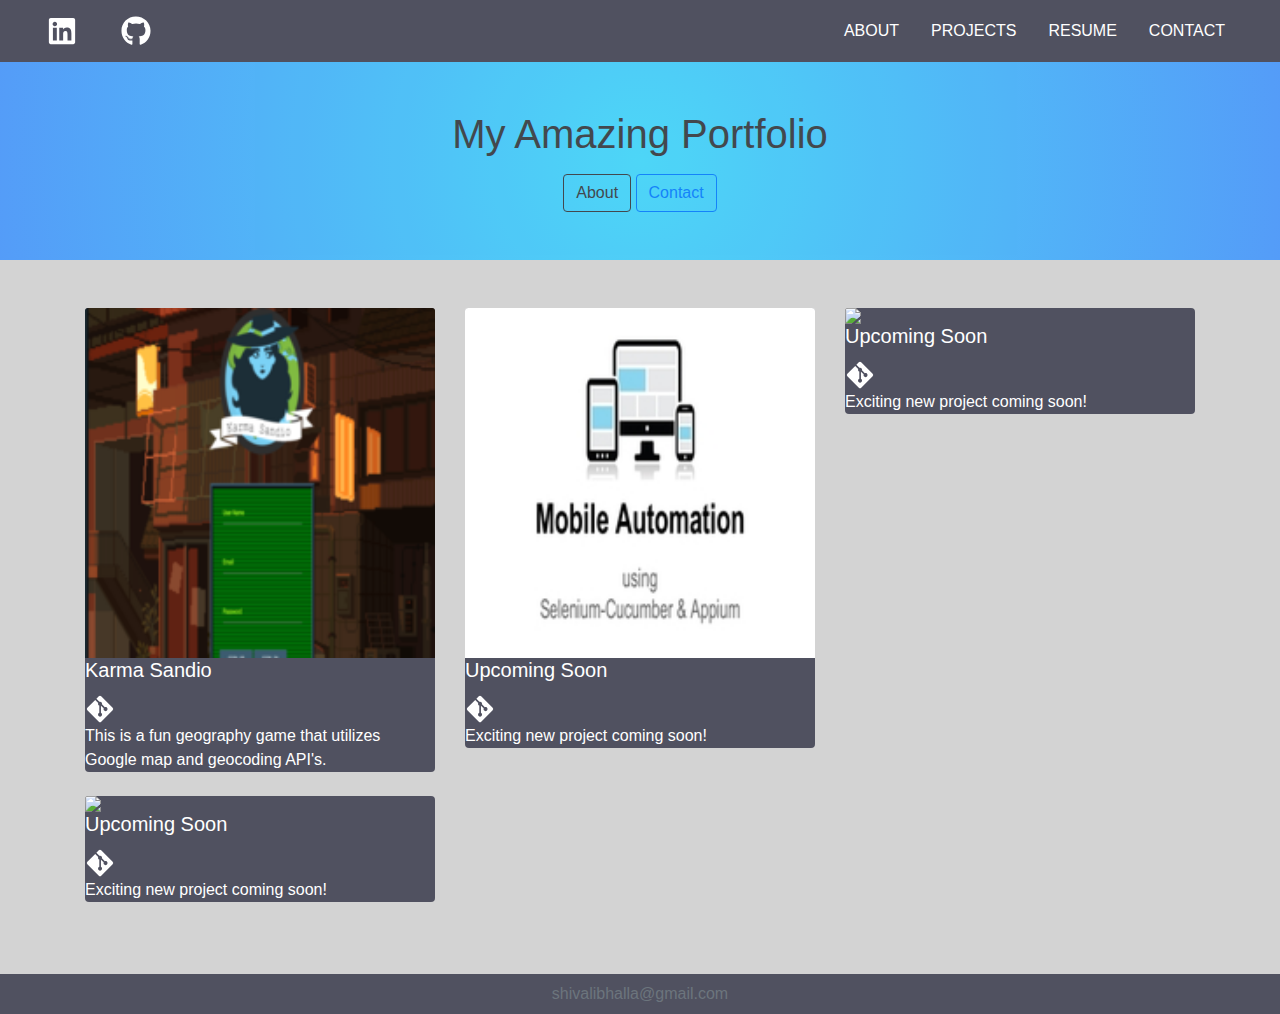
==== project.html @ 4420ffdb "new portfolio" ====
<!DOCTYPE html>
<html lang="en">

<head>
    <title> My portfolio</title>
    <meta http-equiv="x-ua-compatible" content="ie=edge">
    <meta name="viewport" content="width=device-width, initial-scale=1.0" />

    <link href="https://fonts.googleapis.com/css?family=Montserrat+Alternates&display=swap" rel="stylesheet">
    <link href="https://stackpath.bootstrapcdn.com/font-awesome/4.7.0/css/font-awesome.min.css" rel="stylesheet"
        integrity="sha384-wvfXpqpZZVQGK6TAh5PVlGOfQNHSoD2xbE+QkPxCAFlNEevoEH3Sl0sibVcOQVnN" crossorigin="anonymous">
    <link rel="stylesheet" href="https://stackpath.bootstrapcdn.com/bootstrap/4.3.1/css/bootstrap.min.css" integrity="sha384-ggOyR0iXCbMQv3Xipma34MD+dH/1fQ784/j6cY/iJTQUOhcWr7x9JvoRxT2MZw1T"
        crossorigin="anonymous">
    <script src="https://code.jquery.com/jquery-3.3.1.slim.min.js" integrity="sha384-q8i/X+965DzO0rT7abK41JStQIAqVgRVzpbzo5smXKp4YfRvH+8abtTE1Pi6jizo"
        crossorigin="anonymous"></script>
    <script src="https://cdnjs.cloudflare.com/ajax/libs/popper.js/1.14.7/umd/popper.min.js" integrity="sha384-UO2eT0CpHqdSJQ6hJty5KVphtPhzWj9WO1clHTMGa3JDZwrnQq4sF86dIHNDz0W1"
        crossorigin="anonymous"></script>
    <script src="https://stackpath.bootstrapcdn.com/bootstrap/4.3.1/js/bootstrap.min.js" integrity="sha384-JjSmVgyd0p3pXB1rRibZUAYoIIy6OrQ6VrjIEaFf/nJGzIxFDsf4x0xIM+B07jRM"
        crossorigin="anonymous"></script>
    <link rel="stylesheet" href="./assets/css/styles.css">

</head>

<body>


    <!--Important great container -->
    <header class="header">
        <div class="top-bar theme-bg-primary-darken">
            <div class="container-fluid">
                <nav class="navbar navbar-expand-lg navbar-dark position-relative">
                    <!--ul  class = "nav social-list list-inline mb-0"-->
                    <ul class="social-list list-inline mb-0">
                        <!--li class = "nav-item"-->
                        <li class="list-inline-item">
                            <a class="nav-link text-white" href="#">
                                <svg class="iconimage" http://www.w3.org/2000/svg" viewbox="0 0 448 512">
                                    <path d="M416 32H31.9C14.3 32 0 46.5 0 64.3v383.4C0 465.5 14.3 480 31.9 480H416c17.6 0 32-14.5 32-32.3V64.3c0-17.8-14.4-32.3-32-32.3zM135.4 416H69V202.2h66.5V416zm-33.2-243c-21.3 0-38.5-17.3-38.5-38.5S80.9 96 102.2 96c21.2 0 38.5 17.3 38.5 38.5 0 21.3-17.2 38.5-38.5 38.5zm282.1 243h-66.4V312c0-24.8-.5-56.7-34.5-56.7-34.6 0-39.9 27-39.9 54.9V416h-66.4V202.2h63.7v29.2h.9c8.9-16.8 30.6-34.5 62.9-34.5 67.2 0 79.7 44.3 79.7 101.9V416z" />
                                </svg>
                            </a>
                        </li>
                        <!--li class = "nav-item"-->
                        <li class="list-inline-item">
                            <a class="nav-link text-white" href="#">
                                <svg class="iconimage" xmlns="http://www.w3.org/2000/svg" viewBox="0 0 496 512">
                                    <path d="M165.9 397.4c0 2-2.3 3.6-5.2 3.6-3.3.3-5.6-1.3-5.6-3.6 0-2 2.3-3.6 5.2-3.6 3-.3 5.6 1.3 5.6 3.6zm-31.1-4.5c-.7 2 1.3 4.3 4.3 4.9 2.6 1 5.6 0 6.2-2s-1.3-4.3-4.3-5.2c-2.6-.7-5.5.3-6.2 2.3zm44.2-1.7c-2.9.7-4.9 2.6-4.6 4.9.3 2 2.9 3.3 5.9 2.6 2.9-.7 4.9-2.6 4.6-4.6-.3-1.9-3-3.2-5.9-2.9zM244.8 8C106.1 8 0 113.3 0 252c0 110.9 69.8 205.8 169.5 239.2 12.8 2.3 17.3-5.6 17.3-12.1 0-6.2-.3-40.4-.3-61.4 0 0-70 15-84.7-29.8 0 0-11.4-29.1-27.8-36.6 0 0-22.9-15.7 1.6-15.4 0 0 24.9 2 38.6 25.8 21.9 38.6 58.6 27.5 72.9 20.9 2.3-16 8.8-27.1 16-33.7-55.9-6.2-112.3-14.3-112.3-110.5 0-27.5 7.6-41.3 23.6-58.9-2.6-6.5-11.1-33.3 2.6-67.9 20.9-6.5 69 27 69 27 20-5.6 41.5-8.5 62.8-8.5s42.8 2.9 62.8 8.5c0 0 48.1-33.6 69-27 13.7 34.7 5.2 61.4 2.6 67.9 16 17.7 25.8 31.5 25.8 58.9 0 96.5-58.9 104.2-114.8 110.5 9.2 7.9 17 22.9 17 46.4 0 33.7-.3 75.4-.3 83.6 0 6.5 4.6 14.4 17.3 12.1C428.2 457.8 496 362.9 496 252 496 113.3 383.5 8 244.8 8zM97.2 352.9c-1.3 1-1 3.3.7 5.2 1.6 1.6 3.9 2.3 5.2 1 1.3-1 1-3.3-.7-5.2-1.6-1.6-3.9-2.3-5.2-1zm-10.8-8.1c-.7 1.3.3 2.9 2.3 3.9 1.6 1 3.6.7 4.3-.7.7-1.3-.3-2.9-2.3-3.9-2-.6-3.6-.3-4.3.7zm32.4 35.6c-1.6 1.3-1 4.3 1.3 6.2 2.3 2.3 5.2 2.6 6.5 1 1.3-1.3.7-4.3-1.3-6.2-2.2-2.3-5.2-2.6-6.5-1zm-11.4-14.7c-1.6 1-1.6 3.6 0 5.9 1.6 2.3 4.3 3.3 5.6 2.3 1.6-1.3 1.6-3.9 0-6.2-1.4-2.3-4-3.3-5.6-2z" />
                                </svg>
                            </a>
                        </li>
                    </ul>

                    <!--// social list ends here-->
                    <button class="navbar-toggler" type="button" data-toggle="collapse" data-target="#navigation"
                        aria-controls="navigation" aria-expanded="false" aria-label="Toggle navigation">
                        <span class="navbar-toggler-icon"></span>
                    </button>
                    <div id="navigation" class="collapse navbar-collapse text-uppercase" role="navigation">
                        <ul class="my-nav-item navbar-nav ml-lg-auto ">
                            <li class="nav-item active mr-lg-3">
                                <a class="nav-link text-white text-uppercase" href="index.html">about</a>
                            </li>
                            <li class="nav-item mr-lg-3">
                                <a class="nav-link text-white text-uppercase" href="#">projects</a>
                            </li>
                            <li class="nav-item mr-lg-3">
                                <a class="nav-link text-white text-uppercase" href="#">resume</a>
                            </li>
                            <li class="nav-item active mr-lg-3">
                                <a class="nav-link text-white text-uppercase" href="#">contact</a>
                            </li>

                        </ul>
                    </div>
                </nav>
            </div>
        </div>
    </header>
    <section class="py-5 theme-bg-primary">
        <div class="container">
            <div class="row justify-content-center text-center">
                <div class="col col-md-8">
                    <h1 class="text-dark">My Amazing Portfolio</h1>
                    <p class="text-h3 lead text-muted"></p>
                    <button class="btn btn-outline-dark" data-animation="true" is="dmx-button" value="" type="button"
                        data-original-title="" title="">About</button>
                    <button class="btn btn-outline-primary" is="dmx-button" value="" type="button">Contact</button>
                </div>
            </div>
        </div>
    </section>
    <section class="py-5">
        <div class="container text-white">
            <div class="row">
                <div class="col-12 col-md-6 col-lg-4 mb-4">
                    <div class="card  theme-bg-primary-darken border-0"> 
                        <a href = "https://okyfunoky.github.io/whereinseattleiscarmen/" target="_blank"><img src="./assets/images/karma.png" class="card-img-top"></a>
                        <div class="h-100 d-flex flex-column justify-content-end">
                            <h5 class="card-title">Karma Sandio</h5>
                        <a href="https://github.com/okyfunoky/whereinseattleiscarmen" target="_blank"><svg class="iconimage"
                                    xmlns="http://www.w3.org/2000/svg" viewBox="0 0 448 512">
                                    <path d="M439.55 236.05L244 40.45a28.87 28.87 0 0 0-40.81 0l-40.66 40.63 51.52 51.52c27.06-9.14 52.68 16.77 43.39 43.68l49.66 49.66c34.23-11.8 61.18 31 35.47 56.69-26.49 26.49-70.21-2.87-56-37.34L240.22 199v121.85c25.3 12.54 22.26 41.85 9.08 55a34.34 34.34 0 0 1-48.55 0c-17.57-17.6-11.07-46.91 11.25-56v-123c-20.8-8.51-24.6-30.74-18.64-45L142.57 101 8.45 235.14a28.86 28.86 0 0 0 0 40.81l195.61 195.6a28.86 28.86 0 0 0 40.8 0l194.69-194.69a28.86 28.86 0 0 0 0-40.81z" /></svg></a>
                            <p class="card-text">This is a fun geography game that utilizes Google map and geocoding
                                API's.</p>
                        </div>
                    </div>
                </div>
                <div class="col-12 col-md-6 col-lg-4 mb-4">
                    <div class="card  theme-bg-primary-darken  border-0"> <img src="./assets/images/appium.jpg" class="card-img-top">
                        <div class="h-100 d-flex flex-column justify-content-end">
                            <h5 class="card-title">Upcoming Soon</h5>
                            <a href="https://github.com/okyfunoky/whereinseattleiscarmen" target="_blank"><svg class="iconimage"
                                    xmlns="http://www.w3.org/2000/svg" viewBox="0 0 448 512">
                                    <path d="M439.55 236.05L244 40.45a28.87 28.87 0 0 0-40.81 0l-40.66 40.63 51.52 51.52c27.06-9.14 52.68 16.77 43.39 43.68l49.66 49.66c34.23-11.8 61.18 31 35.47 56.69-26.49 26.49-70.21-2.87-56-37.34L240.22 199v121.85c25.3 12.54 22.26 41.85 9.08 55a34.34 34.34 0 0 1-48.55 0c-17.57-17.6-11.07-46.91 11.25-56v-123c-20.8-8.51-24.6-30.74-18.64-45L142.57 101 8.45 235.14a28.86 28.86 0 0 0 0 40.81l195.61 195.6a28.86 28.86 0 0 0 40.8 0l194.69-194.69a28.86 28.86 0 0 0 0-40.81z" /></svg></a>
                            <p class="card-text">Exciting new project coming soon!</p>
                        </div>
                    </div>
                </div>
                <div class="col-12 col-md-6 col-lg-4 mb-4">
                    <div class="card  theme-bg-primary-darken  border-0"> <img src="https://dummyimage.com/200x200/fff/aaa" class="card-img-top">
                        <div class="h-100 d-flex flex-column justify-content-end">
                            <h5 class="card-title">Upcoming Soon</h5>
                            <a href="https://github.com/okyfunoky/whereinseattleiscarmen" target="_blank"><svg class="iconimage"
                                    xmlns="http://www.w3.org/2000/svg" viewBox="0 0 448 512">
                                    <path d="M439.55 236.05L244 40.45a28.87 28.87 0 0 0-40.81 0l-40.66 40.63 51.52 51.52c27.06-9.14 52.68 16.77 43.39 43.68l49.66 49.66c34.23-11.8 61.18 31 35.47 56.69-26.49 26.49-70.21-2.87-56-37.34L240.22 199v121.85c25.3 12.54 22.26 41.85 9.08 55a34.34 34.34 0 0 1-48.55 0c-17.57-17.6-11.07-46.91 11.25-56v-123c-20.8-8.51-24.6-30.74-18.64-45L142.57 101 8.45 235.14a28.86 28.86 0 0 0 0 40.81l195.61 195.6a28.86 28.86 0 0 0 40.8 0l194.69-194.69a28.86 28.86 0 0 0 0-40.81z" /></svg></a>
                            <p class="card-text">Exciting new project coming soon!</p>
                        </div>
                    </div>
                </div>
                <div class="col-12 col-md-6 col-lg-4 mb-4">
                    <div class="card theme-bg-primary-darken border-0"> <img src="https://dummyimage.com/200x200/fff/aaa" class="card-img-top">
                        <div class="h-100 d-flex flex-column justify-content-end">
                            <h5 class="card-title">Upcoming Soon</h5>
                            <a href="https://github.com/okyfunoky/whereinseattleiscarmen" target="_blank"><svg class="iconimage"
                                    xmlns="http://www.w3.org/2000/svg" viewBox="0 0 448 512">
                                    <path d="M439.55 236.05L244 40.45a28.87 28.87 0 0 0-40.81 0l-40.66 40.63 51.52 51.52c27.06-9.14 52.68 16.77 43.39 43.68l49.66 49.66c34.23-11.8 61.18 31 35.47 56.69-26.49 26.49-70.21-2.87-56-37.34L240.22 199v121.85c25.3 12.54 22.26 41.85 9.08 55a34.34 34.34 0 0 1-48.55 0c-17.57-17.6-11.07-46.91 11.25-56v-123c-20.8-8.51-24.6-30.74-18.64-45L142.57 101 8.45 235.14a28.86 28.86 0 0 0 0 40.81l195.61 195.6a28.86 28.86 0 0 0 40.8 0l194.69-194.69a28.86 28.86 0 0 0 0-40.81z" /></svg></a>
                            <p class="card-text">Exciting new project coming soon!</p>
                        </div>
                    </div>
                </div>
            </div>
        </div>
    </section>


    <footer class="footer theme-bg-primary-darken text-center py-2">
        <div class="container">
            <span class="text-muted">shivalibhalla@gmail.com</span>
        </div>
    </footer>


    <script>
        $(document).ready(function () {
            console.log("ready!");

        });
    </script>
</body>

</html>
---- assets/css/styles.css ----
body {
 /* background: #fef2e4;*/
  background: 	#d3d3d3	;
 /* background: #fef2e4;*/
  color: #434e5e; }

.iconimage {
  height: 30px;
  width: 30px;
  fill: white; }

.iconimage2 {
  height: 10px;
  width: 10px;
  fill: blue; }

.profile-image {
  max-width: 240px; }

.theme-bg-primary-darken {
  background-color: #505160; }

.theme-bg-primary {
  /*background-color: #aebd38; */
  /*background-color: #78d4f7;*/
  background: rgb(63,215,251);
background: radial-gradient(circle, rgba(63,215,251,1) 0%, rgba(70,150,252,1) 100%);
  opacity:0.90;
}
a.theme-btn-on-bg, .theme-btn-on-bg {
  background: rgba(0, 0, 0, 0.2);
  color: #fff;
  border: none; }

theme-btn-cta {
  width: inherit;
  display: inline-block; }

.theme-btn-cta {
  padding: 0.6rem 1.5rem; }

.section-intro {
  max-width: 780px; }

.my-nav-item a:hover {
  border-bottom: 2px solid RGB(2, 170, 216);
  transition: ease ease-in-out 0.50s; }

.skills-blocks {
  grid-auto-rows: 1fr; }

 #my-footer{
   position: absolute;
  
    left: 0px;
    width: 100%;
 }
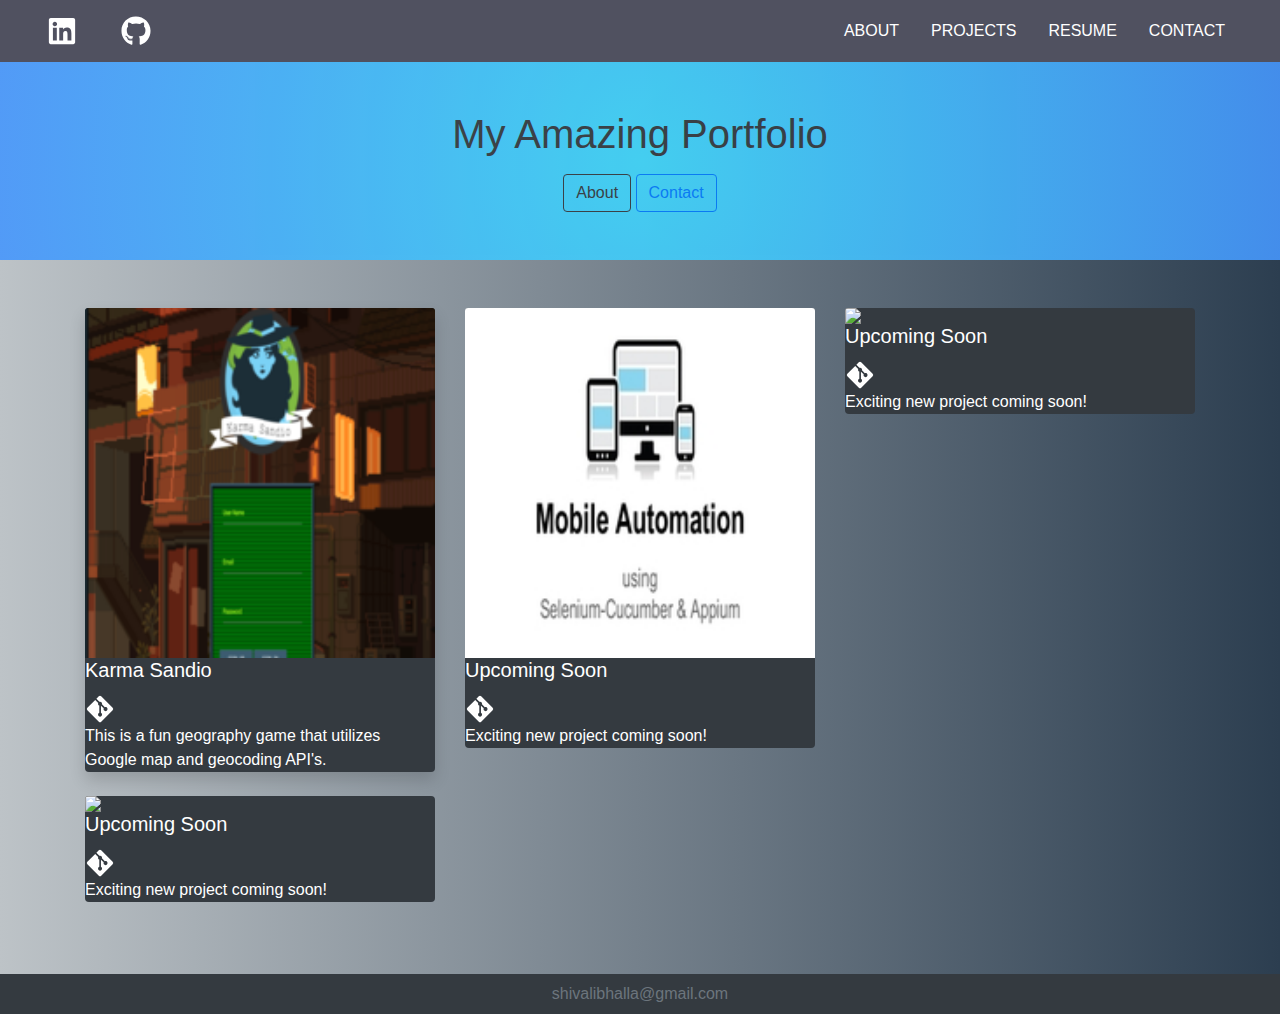
==== commit a8d51deb: "update" ====
--- a/project.html
+++ b/project.html
@@ -92,7 +92,7 @@
         <div class="container text-white">
             <div class="row">
                 <div class="col-12 col-md-6 col-lg-4 mb-4">
-                    <div class="card  theme-bg-primary-darken border-0"> 
+                    <div class="card shadow rounded bg-dark border-0"> 
                         <a href = "https://okyfunoky.github.io/whereinseattleiscarmen/" target="_blank"><img src="./assets/images/karma.png" class="card-img-top"></a>
                         <div class="h-100 d-flex flex-column justify-content-end">
                             <h5 class="card-title">Karma Sandio</h5>
@@ -105,7 +105,7 @@
                     </div>
                 </div>
                 <div class="col-12 col-md-6 col-lg-4 mb-4">
-                    <div class="card  theme-bg-primary-darken  border-0"> <img src="./assets/images/appium.jpg" class="card-img-top">
+                    <div class="card bg-dark border-0"> <img src="./assets/images/appium.jpg" class="card-img-top">
                         <div class="h-100 d-flex flex-column justify-content-end">
                             <h5 class="card-title">Upcoming Soon</h5>
                             <a href="https://github.com/okyfunoky/whereinseattleiscarmen" target="_blank"><svg class="iconimage"
@@ -116,7 +116,7 @@
                     </div>
                 </div>
                 <div class="col-12 col-md-6 col-lg-4 mb-4">
-                    <div class="card  theme-bg-primary-darken  border-0"> <img src="https://dummyimage.com/200x200/fff/aaa" class="card-img-top">
+                    <div class="card bg-dark border-0"> <img src="https://dummyimage.com/200x200/fff/aaa" class="card-img-top">
                         <div class="h-100 d-flex flex-column justify-content-end">
                             <h5 class="card-title">Upcoming Soon</h5>
                             <a href="https://github.com/okyfunoky/whereinseattleiscarmen" target="_blank"><svg class="iconimage"
@@ -127,7 +127,7 @@
                     </div>
                 </div>
                 <div class="col-12 col-md-6 col-lg-4 mb-4">
-                    <div class="card theme-bg-primary-darken border-0"> <img src="https://dummyimage.com/200x200/fff/aaa" class="card-img-top">
+                    <div class="card bg-dark border-0"> <img src="https://dummyimage.com/200x200/fff/aaa" class="card-img-top">
                         <div class="h-100 d-flex flex-column justify-content-end">
                             <h5 class="card-title">Upcoming Soon</h5>
                             <a href="https://github.com/okyfunoky/whereinseattleiscarmen" target="_blank"><svg class="iconimage"
@@ -142,7 +142,7 @@
     </section>
 
 
-    <footer class="footer theme-bg-primary-darken text-center py-2">
+    <footer class="footer bg-dark text-center py-2">
         <div class="container">
             <span class="text-muted">shivalibhalla@gmail.com</span>
         </div>
--- a/assets/css/styles.css
+++ b/assets/css/styles.css
@@ -1,8 +1,12 @@
 body {
  /* background: #fef2e4;*/
-  background: 	#d3d3d3	;
+  /*background: 	#d3d3d3	;*/
+  background-image: linear-gradient(to right, rgb(189, 195, 199), rgb(44, 62, 80));
  /* background: #fef2e4;*/
-  color: #434e5e; }
+  color: #434e5e; 
+
+
+}
 
 .iconimage {
   height: 30px;
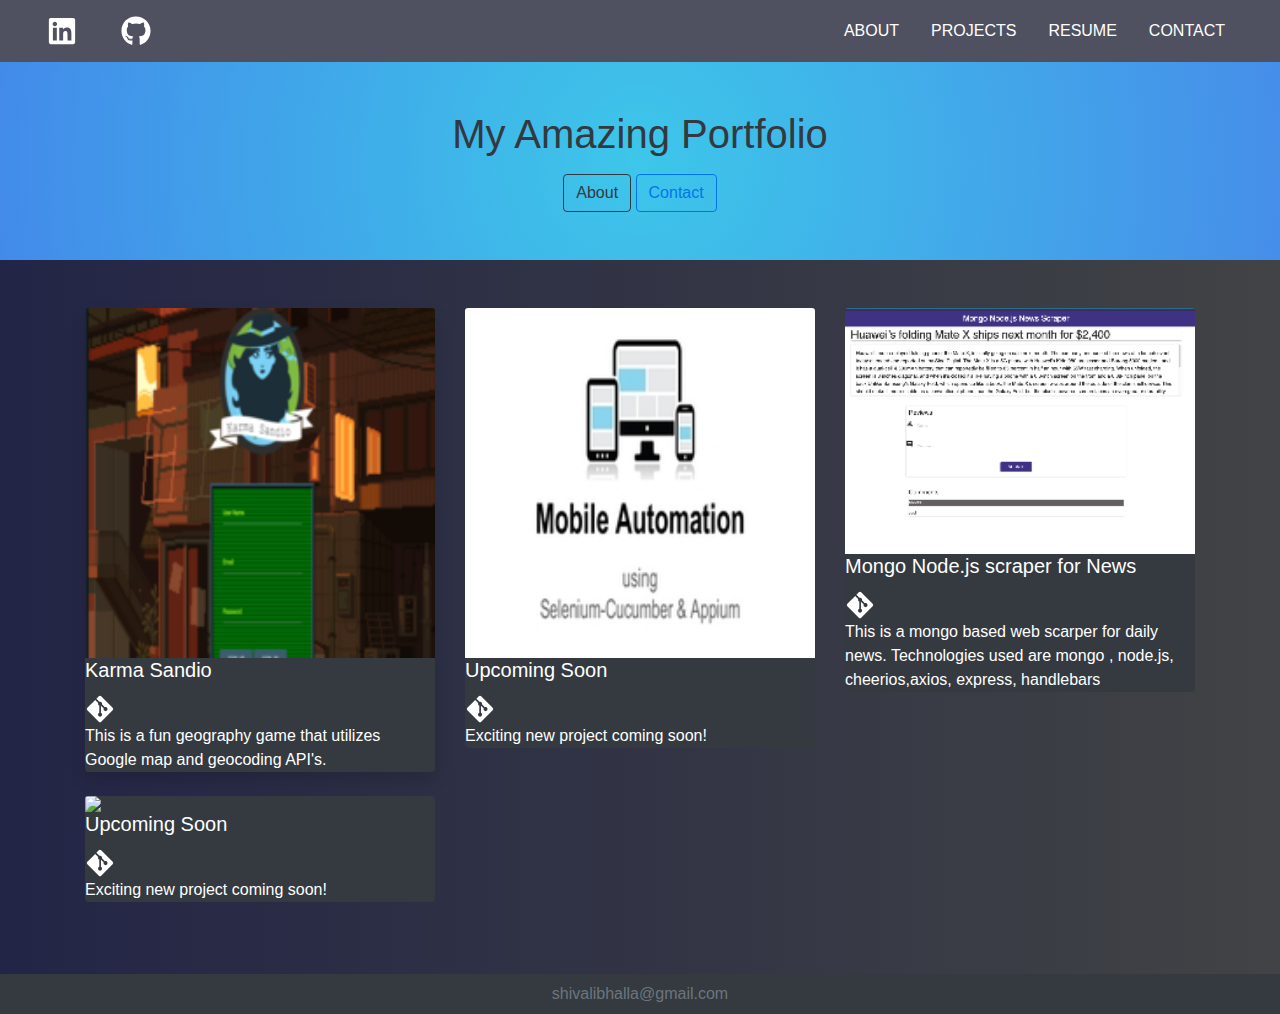
==== commit 26793590: "added news scraper" ====
--- a/project.html
+++ b/project.html
@@ -116,13 +116,13 @@
                     </div>
                 </div>
                 <div class="col-12 col-md-6 col-lg-4 mb-4">
-                    <div class="card bg-dark border-0"> <img src="https://dummyimage.com/200x200/fff/aaa" class="card-img-top">
+                    <div class="card bg-dark border-0"> <img src="./assets/images/news-scraper.png" class="card-img-top">
                         <div class="h-100 d-flex flex-column justify-content-end">
-                            <h5 class="card-title">Upcoming Soon</h5>
+                            <h5 class="card-title">Mongo Node.js scraper for News </h5>
                             <a href="https://github.com/okyfunoky/whereinseattleiscarmen" target="_blank"><svg class="iconimage"
                                     xmlns="http://www.w3.org/2000/svg" viewBox="0 0 448 512">
                                     <path d="M439.55 236.05L244 40.45a28.87 28.87 0 0 0-40.81 0l-40.66 40.63 51.52 51.52c27.06-9.14 52.68 16.77 43.39 43.68l49.66 49.66c34.23-11.8 61.18 31 35.47 56.69-26.49 26.49-70.21-2.87-56-37.34L240.22 199v121.85c25.3 12.54 22.26 41.85 9.08 55a34.34 34.34 0 0 1-48.55 0c-17.57-17.6-11.07-46.91 11.25-56v-123c-20.8-8.51-24.6-30.74-18.64-45L142.57 101 8.45 235.14a28.86 28.86 0 0 0 0 40.81l195.61 195.6a28.86 28.86 0 0 0 40.8 0l194.69-194.69a28.86 28.86 0 0 0 0-40.81z" /></svg></a>
-                            <p class="card-text">Exciting new project coming soon!</p>
+                            <p class="card-text">This is a mongo based web scarper for daily news. Technologies used are mongo , node.js, cheerios,axios, express, handlebars</p>
                         </div>
                     </div>
                 </div>
--- a/assets/css/styles.css
+++ b/assets/css/styles.css
@@ -1,25 +1,27 @@
 body {
- /* background: #fef2e4;*/
-  /*background: 	#d3d3d3	;*/
-  background-image: linear-gradient(to right, rgb(189, 195, 199), rgb(44, 62, 80));
- /* background: #fef2e4;*/
-  color: #434e5e; 
+
+ /* background-image: linear-gradient(to right, rgb(189, 195, 199), rgb(44, 62, 80));*/
+  background-image: linear-gradient(to right,#232546, #414345);
+  /*color: #434e5e; */
 
 
 }
-
 .iconimage {
   height: 30px;
   width: 30px;
-  fill: white; }
+  fill: white; 
+}
 
 .iconimage2 {
   height: 10px;
   width: 10px;
-  fill: blue; }
+  fill: blue; 
+}
 
 .profile-image {
-  max-width: 240px; }
+  max-width: 240px;
+  border-radius: 50%; 
+}
 
 .theme-bg-primary-darken {
   background-color: #505160; }
@@ -28,7 +30,7 @@
   /*background-color: #aebd38; */
   /*background-color: #78d4f7;*/
   background: rgb(63,215,251);
-background: radial-gradient(circle, rgba(63,215,251,1) 0%, rgba(70,150,252,1) 100%);
+  background: radial-gradient(circle, rgba(63,215,251,1) 0%, rgba(70,150,252,1) 100%);
   opacity:0.90;
 }
 a.theme-btn-on-bg, .theme-btn-on-bg {
@@ -55,7 +57,23 @@
 
  #my-footer{
    position: absolute;
-  
+   bottom:0;
     left: 0px;
     width: 100%;
- }+ }
+ .hr {
+  width: 50px;
+  height: 4px;
+  -webkit-border-radius: 2px;
+  border-radius: 2px;
+  margin: 0 auto 10px;
+  background: #e4e4e4;
+}
+.skillSvg{
+  height: 32px;
+  margin-top: 10px;
+}
+#topBar{
+  padding:15px 15px 15px 15px;
+  height:100px;
+}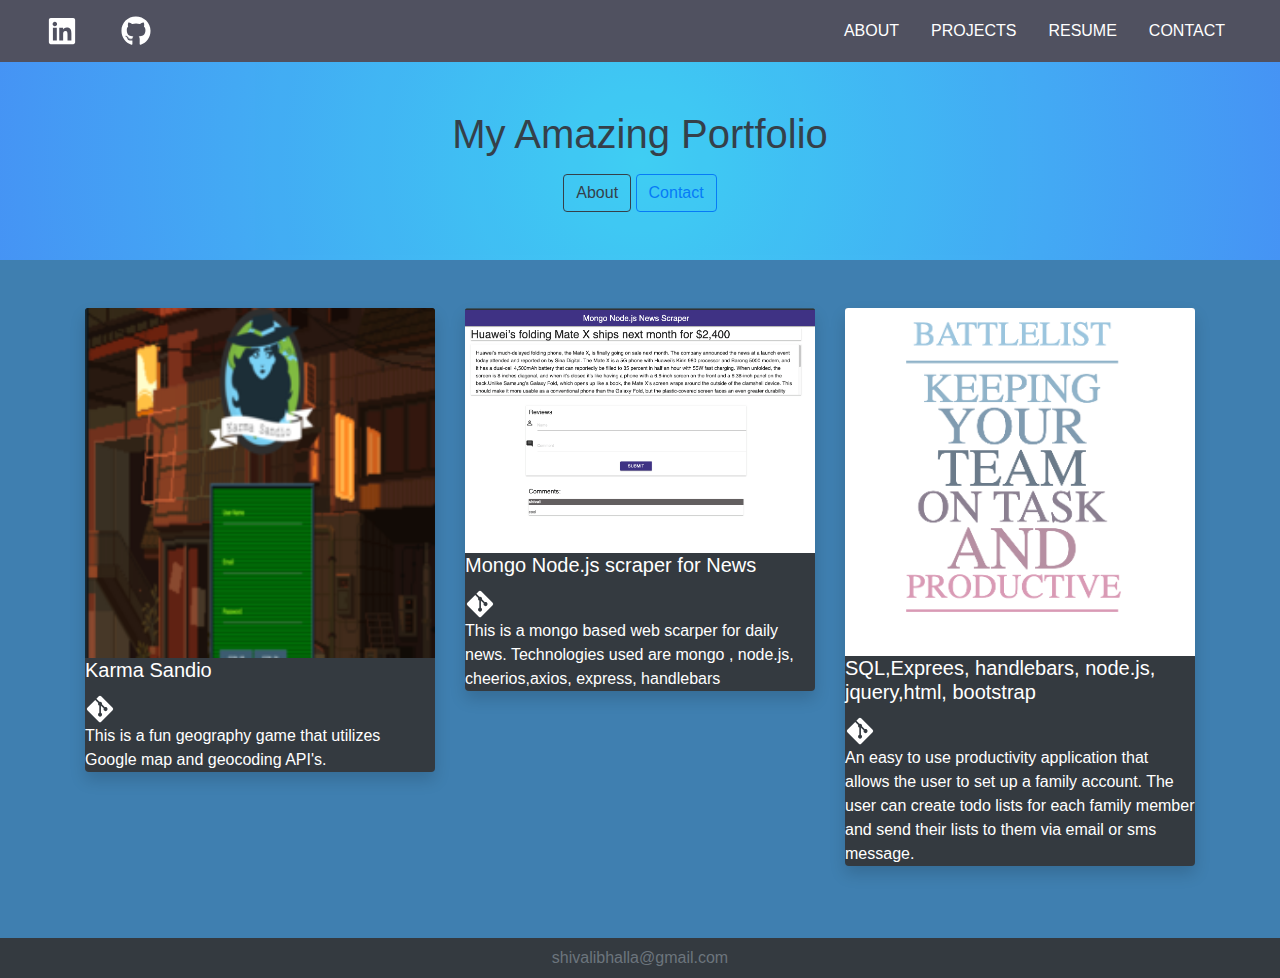
==== commit 0e16756e: "updated project 2" ====
--- a/project.html
+++ b/project.html
@@ -104,22 +104,12 @@
                         </div>
                     </div>
                 </div>
+              
                 <div class="col-12 col-md-6 col-lg-4 mb-4">
-                    <div class="card bg-dark border-0"> <img src="./assets/images/appium.jpg" class="card-img-top">
-                        <div class="h-100 d-flex flex-column justify-content-end">
-                            <h5 class="card-title">Upcoming Soon</h5>
-                            <a href="https://github.com/okyfunoky/whereinseattleiscarmen" target="_blank"><svg class="iconimage"
-                                    xmlns="http://www.w3.org/2000/svg" viewBox="0 0 448 512">
-                                    <path d="M439.55 236.05L244 40.45a28.87 28.87 0 0 0-40.81 0l-40.66 40.63 51.52 51.52c27.06-9.14 52.68 16.77 43.39 43.68l49.66 49.66c34.23-11.8 61.18 31 35.47 56.69-26.49 26.49-70.21-2.87-56-37.34L240.22 199v121.85c25.3 12.54 22.26 41.85 9.08 55a34.34 34.34 0 0 1-48.55 0c-17.57-17.6-11.07-46.91 11.25-56v-123c-20.8-8.51-24.6-30.74-18.64-45L142.57 101 8.45 235.14a28.86 28.86 0 0 0 0 40.81l195.61 195.6a28.86 28.86 0 0 0 40.8 0l194.69-194.69a28.86 28.86 0 0 0 0-40.81z" /></svg></a>
-                            <p class="card-text">Exciting new project coming soon!</p>
-                        </div>
-                    </div>
-                </div>
-                <div class="col-12 col-md-6 col-lg-4 mb-4">
-                    <div class="card bg-dark border-0"> <img src="./assets/images/news-scraper.png" class="card-img-top">
+                    <div class="card shadow bg-dark border-0"> <a href="https://dashboard.heroku.com/apps/news-today-scraper"><img src="./assets/images/mongo-news-scraper.png" class="card-img-top"></a>
                         <div class="h-100 d-flex flex-column justify-content-end">
                             <h5 class="card-title">Mongo Node.js scraper for News </h5>
-                            <a href="https://github.com/okyfunoky/whereinseattleiscarmen" target="_blank"><svg class="iconimage"
+                            <a href="https://github.com/sbc1133/NewsToday" target="_blank"><svg class="iconimage"
                                     xmlns="http://www.w3.org/2000/svg" viewBox="0 0 448 512">
                                     <path d="M439.55 236.05L244 40.45a28.87 28.87 0 0 0-40.81 0l-40.66 40.63 51.52 51.52c27.06-9.14 52.68 16.77 43.39 43.68l49.66 49.66c34.23-11.8 61.18 31 35.47 56.69-26.49 26.49-70.21-2.87-56-37.34L240.22 199v121.85c25.3 12.54 22.26 41.85 9.08 55a34.34 34.34 0 0 1-48.55 0c-17.57-17.6-11.07-46.91 11.25-56v-123c-20.8-8.51-24.6-30.74-18.64-45L142.57 101 8.45 235.14a28.86 28.86 0 0 0 0 40.81l195.61 195.6a28.86 28.86 0 0 0 40.8 0l194.69-194.69a28.86 28.86 0 0 0 0-40.81z" /></svg></a>
                             <p class="card-text">This is a mongo based web scarper for daily news. Technologies used are mongo , node.js, cheerios,axios, express, handlebars</p>
@@ -127,13 +117,13 @@
                     </div>
                 </div>
                 <div class="col-12 col-md-6 col-lg-4 mb-4">
-                    <div class="card bg-dark border-0"> <img src="https://dummyimage.com/200x200/fff/aaa" class="card-img-top">
+                    <div class="card shadow bg-dark border-0"> <a href="https://aqueous-brushlands-92949.herokuapp.com/" target="_blank"><img src="./assets/images/Battleist.png" class="card-img-top"></a>
                         <div class="h-100 d-flex flex-column justify-content-end">
-                            <h5 class="card-title">Upcoming Soon</h5>
-                            <a href="https://github.com/okyfunoky/whereinseattleiscarmen" target="_blank"><svg class="iconimage"
+                            <h5 class="card-title">SQL,Exprees, handlebars, node.js, jquery,html, bootstrap </h5>
+                            <a href="https://github.com/sbc1133/Battelist.git" target="_blank"><svg class="iconimage"
                                     xmlns="http://www.w3.org/2000/svg" viewBox="0 0 448 512">
                                     <path d="M439.55 236.05L244 40.45a28.87 28.87 0 0 0-40.81 0l-40.66 40.63 51.52 51.52c27.06-9.14 52.68 16.77 43.39 43.68l49.66 49.66c34.23-11.8 61.18 31 35.47 56.69-26.49 26.49-70.21-2.87-56-37.34L240.22 199v121.85c25.3 12.54 22.26 41.85 9.08 55a34.34 34.34 0 0 1-48.55 0c-17.57-17.6-11.07-46.91 11.25-56v-123c-20.8-8.51-24.6-30.74-18.64-45L142.57 101 8.45 235.14a28.86 28.86 0 0 0 0 40.81l195.61 195.6a28.86 28.86 0 0 0 40.8 0l194.69-194.69a28.86 28.86 0 0 0 0-40.81z" /></svg></a>
-                            <p class="card-text">Exciting new project coming soon!</p>
+                            <p class="card-text">An easy to use productivity application that allows the user to set up a family account. The user can create todo lists for each family member and send their lists to them via email or sms message.</p>
                         </div>
                     </div>
                 </div>
--- a/assets/css/styles.css
+++ b/assets/css/styles.css
@@ -1,8 +1,9 @@
 body {
 
  /* background-image: linear-gradient(to right, rgb(189, 195, 199), rgb(44, 62, 80));*/
-  background-image: linear-gradient(to right,#232546, #414345);
+  /*background-image: linear-gradient(to right,#232546, #414345);*/
   /*color: #434e5e; */
+  background-color: rgb(63, 127, 176)
 
 
 }
